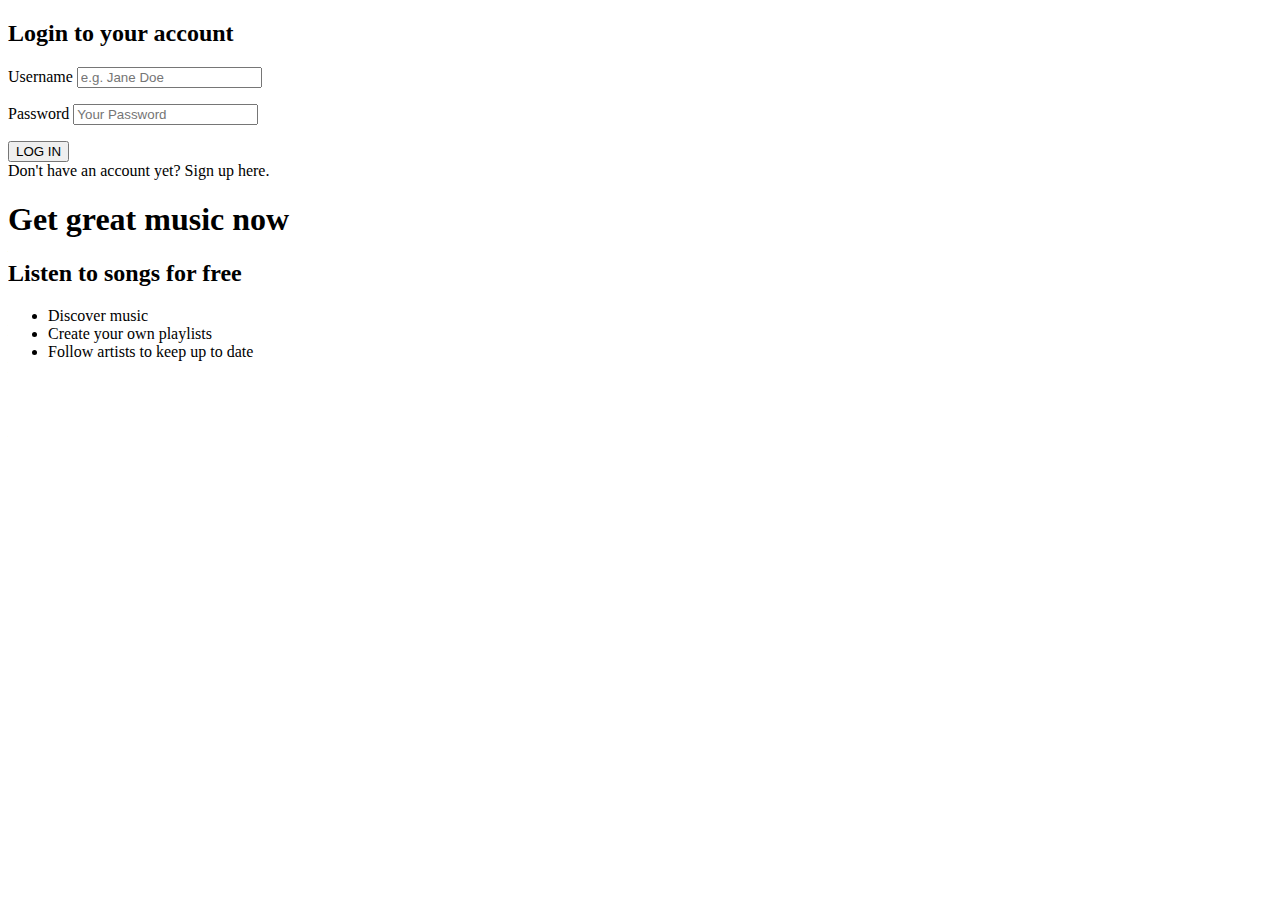
==== index.html @ 7a046db0 "added index" ====
<!DOCTYPE html>
<html lang="en">
<head>
    <meta charset="UTF-8">
    <meta name="viewport" content="width=device-width, initial-scale=1.0">
    <meta http-equiv="X-UA-Compatible" content="ie=edge">
    <title>Spotify Registration</title>
    <link rel="stylesheet" type="text/css" href="assets/css/register.css">
    <script src="https://ajax.googleapis.com/ajax/libs/jquery/3.3.1/jquery.min.js"></script>
    <script src="assets/js/register.js"></script>
    
</head>
<body>

    <div id="background">
        <div id="loginContainer">
            <div id="inputContainer">
                <form id="loginForm" action="register.php" method="POST">
                    <h2>Login to your account</h2>
                    <p>
                    
                    <label for="loginUsername">Username</label>
                    <input id="loginUsername" name="loginUsername" type="text" placeholder="e.g. Jane Doe"  required>
                    </p>
                    <p>
                    <label for="loginPassword">Password</label>
                    <input id="loginPassword" name="loginPassword" type="password" placeholder="Your Password" required>
                    </p>
                    <button type="submit" name="loginButton">LOG IN</button>
                    <div class="hasAccountText">
                        <span id="hideLogin">Don't have an account yet? Sign up here.</span>
                    </div>

                </form>

                <form id="registerForm" action="register.php" method="POST">
                    <h2>Create your free account</h2>
                    <p>
                    
                    <label for="registerUsername">Username</label>
                    <input id="registerUsername" name="registerUsername" type="text" placeholder="e.g. Jane Doe"  required>
                    </p>

                    <p>
                    
                    <label for="firstName">First Name</label>
                    <input id="firstName" name="firstName" type="text" placeholder="e.g. Jane"  required>
                    </p>

                    <p>
                    <label for="lastName">Last Name</label>
                    <input id="lastName" name="lastName" type="text" placeholder="e.g. Doe"  required>
                    </p>

                    <p>
                    <label for="email">Email</label>
                    <input id="email" name="email" type="email" placeholder="e.g. JaneDoe@gmail.com" required>
                    </p>

                    <p>
                    <label for="emailConfirmation">Confirm Email</label>
                    <input id="emailConfirmation" name="emailConfirmation" type="email" placeholder="e.g. JaneDoe@gmail.com" required>
                    </p>

                    <p>
                    <label for="registerPassword">Password</label>
                    <input id="registerPassword" name="registerPassword" type="password" placeholder="Your Password" required>
                    </p>

                    <p>
                    <label for="passwordConfirmation">Confirm Password</label>
                    <input id="passwordConfirmation" name="passwordConfirmation" type="password" placeholder="Your Password" required>
                    </p>
                    <button type="submit" name="registerButton">SIGN UP</button>
                    <div class="hasAccountText">
                        <span id="hideRegister">Already have an account? Log in here.</span>
                    </div>
                    
                </form>
            </div>
            <div id="loginText">
                <h1>Get great music now</h1>
                <h2>Listen to songs for free</h2>
                <ul>
                <li>Discover music</li>
                <li>Create your own playlists</li>
                <li>Follow artists to keep up to date</li>
                </ul>
            </div>
        </div>
    </div>    
</body>
<script>

    
        $(document).ready(function() {
            
            $("#loginForm").show();
            $("#registerForm").hide();

        });
    </script>
</html>
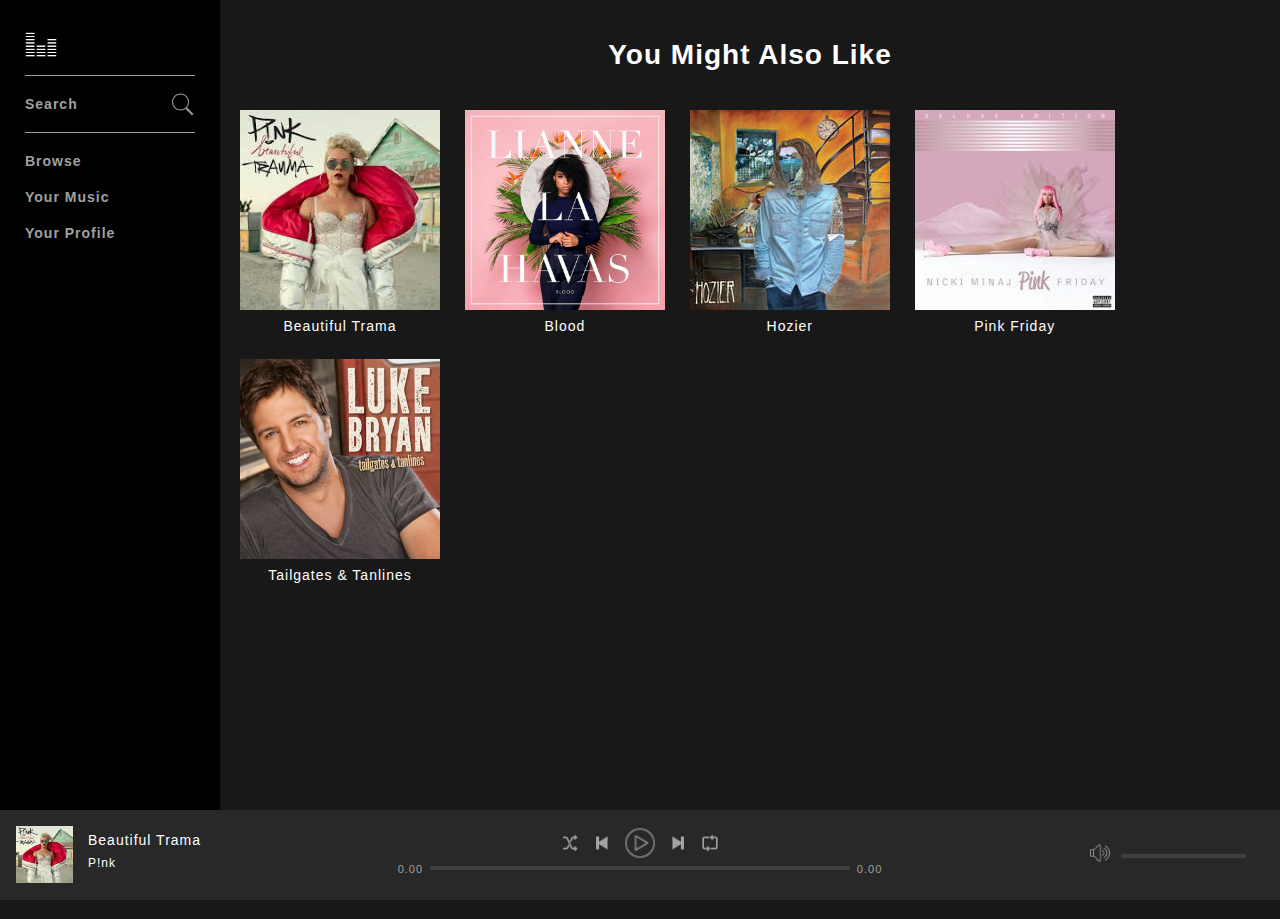
==== commit defc4a27: "add index and register and css" ====
--- a/index.html
+++ b/index.html
@@ -4,100 +4,201 @@
     <meta charset="UTF-8">
     <meta name="viewport" content="width=device-width, initial-scale=1.0">
     <meta http-equiv="X-UA-Compatible" content="ie=edge">
-    <title>Spotify Registration</title>
-    <link rel="stylesheet" type="text/css" href="assets/css/register.css">
-    <script src="https://ajax.googleapis.com/ajax/libs/jquery/3.3.1/jquery.min.js"></script>
-    <script src="assets/js/register.js"></script>
-    
+    <title>Welcome</title>
+
+    <link rel="stylesheet" type="text/css" href="css/style.css">
 </head>
 <body>
 
-    <div id="background">
-        <div id="loginContainer">
-            <div id="inputContainer">
-                <form id="loginForm" action="register.php" method="POST">
-                    <h2>Login to your account</h2>
-                    <p>
-                    
-                    <label for="loginUsername">Username</label>
-                    <input id="loginUsername" name="loginUsername" type="text" placeholder="e.g. Jane Doe"  required>
-                    </p>
-                    <p>
-                    <label for="loginPassword">Password</label>
-                    <input id="loginPassword" name="loginPassword" type="password" placeholder="Your Password" required>
-                    </p>
-                    <button type="submit" name="loginButton">LOG IN</button>
-                    <div class="hasAccountText">
-                        <span id="hideLogin">Don't have an account yet? Sign up here.</span>
+    <div id="mainContainer">
+
+        <div is="topContainer">
+                <div id="navBarContainer">
+                        <nav class="navBar">
+                            <a href="index.html" class="logo">
+                                <img src="images/icons/logo.png" alt="SpotifyClone Logo">
+                            </a>
+                    
+                            <div class="group">
+                    
+                                <div class="navItem">
+                                    <a href="search.html" class="navItemLink">Search
+                                        <img src="images/icons/search.png" alt="Search" class="icon">
+                                    </a>
+                                </div>
+                    
+                            </div>
+                    
+                            <div class="group">
+                    
+                                <div class="navItem">
+                                    <a href="browse.html" class="navItemLink">Browse</a>
+                                </div>
+                    
+                                <div class="navItem">
+                                    <a href="yourMusic.html" class="navItemLink">Your Music</a>
+                                </div>
+                    
+                                <div class="navItem">
+                                    <a href="profile.html" class="navItemLink">Your Profile</a>
+                                </div>
+                    
+                            </div>
+                    
+                        </nav>
                     </div>
-
-                </form>
-
-                <form id="registerForm" action="register.php" method="POST">
-                    <h2>Create your free account</h2>
-                    <p>
-                    
-                    <label for="registerUsername">Username</label>
-                    <input id="registerUsername" name="registerUsername" type="text" placeholder="e.g. Jane Doe"  required>
-                    </p>
-
-                    <p>
-                    
-                    <label for="firstName">First Name</label>
-                    <input id="firstName" name="firstName" type="text" placeholder="e.g. Jane"  required>
-                    </p>
-
-                    <p>
-                    <label for="lastName">Last Name</label>
-                    <input id="lastName" name="lastName" type="text" placeholder="e.g. Doe"  required>
-                    </p>
-
-                    <p>
-                    <label for="email">Email</label>
-                    <input id="email" name="email" type="email" placeholder="e.g. JaneDoe@gmail.com" required>
-                    </p>
-
-                    <p>
-                    <label for="emailConfirmation">Confirm Email</label>
-                    <input id="emailConfirmation" name="emailConfirmation" type="email" placeholder="e.g. JaneDoe@gmail.com" required>
-                    </p>
-
-                    <p>
-                    <label for="registerPassword">Password</label>
-                    <input id="registerPassword" name="registerPassword" type="password" placeholder="Your Password" required>
-                    </p>
-
-                    <p>
-                    <label for="passwordConfirmation">Confirm Password</label>
-                    <input id="passwordConfirmation" name="passwordConfirmation" type="password" placeholder="Your Password" required>
-                    </p>
-                    <button type="submit" name="registerButton">SIGN UP</button>
-                    <div class="hasAccountText">
-                        <span id="hideRegister">Already have an account? Log in here.</span>
+            
+            <div id="mainViewContainer">
+
+                <div id="mainContent">
+
+                        <h1 class="pageHeadingBig">You Might Also Like</h1>
+
+                        <div class="gridViewContainer">
+
+                                <div class='gridViewItem'>
+                                     <span class="albumLink">
+                                            <img src="images/artwork/beautifulTrama.jpg" alt="Album Cover" class="albumArtwork">
+                                    </span>
+                                         <div class='gridViewInfo'>
+                                                <span class="trackName">
+                                                    <span>Beautiful Trama</span>
+                                                </span>
+                                        </div>  
+                                 </div>
+                                 <div class='gridViewItem'>
+                                        <span class="albumLink">
+                                               <img src="images/artwork/blood.jpg" alt="Album Cover" class="albumArtwork">
+                                       </span>
+                                            <div class='gridViewInfo'>
+                                                   <span class="trackName">
+                                                       <span>Blood</span>
+                                                   </span>
+                                            </div>       
+                                </div>
+                                <div class='gridViewItem'>
+                                            <span class="albumLink">
+                                                   <img src="images/artwork/hozier.jpg" alt="Album Cover" class="albumArtwork">
+                                           </span>
+                                                <div class='gridViewInfo'>
+                                                       <span class="trackName">
+                                                           <span>Hozier</span>
+                                                       </span>
+                                               </div>  
+                                </div>
+                                <div class='gridViewItem'>
+                                                <span class="albumLink">
+                                                       <img src="images/artwork/pinkFriday.jpg" alt="Album Cover" class="albumArtwork">
+                                               </span>
+                                                    <div class='gridViewInfo'>
+                                                           <span class="trackName">
+                                                               <span>Pink Friday</span>
+                                                           </span>
+                                                   </div>  
+                                </div>
+                                            <div class='gridViewItem'>
+                                                    <span class="albumLink">
+                                                           <img src="images/artwork/tailgatesTanlines.jpg" alt="Album Cover" class="albumArtwork">
+                                                   </span>
+                                                        <div class='gridViewInfo'>
+                                                               <span class="trackName">
+                                                                   <span>Tailgates & Tanlines</span>
+                                                               </span>
+                                                       </div>  
+                                </div>
+                        
+                         
+                        
+                        </div>
+
+                </div>
+
+            </div>
+
+        </div>
+       
+        <div id="nowPlayingBarContainer">
+                <div id="nowPlayingBar">
+
+                        <div id="nowPlayingLeft">
+                            <div class="content">
+                                <span class="albumLink">
+                                    <img src="images/artwork/beautifulTrama.jpg" alt="Album Cover" class="albumArtwork">
+                                </span>
+                                <div class="trackInfo">
+                                    <span class="trackName">
+                                        <span>Beautiful Trama</span>
+                                    </span>
+                                    <span class="artistName">
+                                        <span>P!nk</span>
+                                    </span>
+                                </div>
+                            </div>
+        
+                        </div>
+        
+                        <div id="nowPlayingCenter"> 
+                            <div class="content playerControls">
+        
+                                <div class="buttons">
+                                    <button class="controlButton shuffle" title="Shuffle Button">
+                                    <img src="images/icons/shuffle.png" alt="Shuffle">
+                                    </button>
+        
+                                    <button class="controlButton previous" title="Previous Button">
+                                    <img src="images/icons/previous.png" alt="Previous">
+                                    </button>
+        
+                                    <button class="controlButton play" title="Play Button">
+                                    <img src="images/icons/play.png" alt="Play">
+                                    </button>
+        
+                                    <button class="controlButton pause" title="Pause Button" style="display: none;">
+                                    <img src="images/icons/pause.png" alt="Pause">
+                                    </button>
+        
+                                    <button class="controlButton next" title="Next Button">
+                                    <img src="images/icons/next.png" alt="Next">
+                                    </button>
+        
+                                    <button class="controlButton repeat" title="Repeat Button">
+                                    <img src="images/icons/repeat.png" alt="Repeat">
+                                    </button>
+        
+                                </div>
+        
+                                <div class="playbackBar">
+                                    <span class="progressTime current">0.00</span>
+        
+                                    <div class="progressBar">
+                                        <div class="progressBarBg">
+                                            <div class="progress"></div>
+                                        </div>
+        
+                                    </div>
+        
+                                    <span class="progressTime remaining">0.00</span>
+                                </div>
+        
+                            </div>
+                        </div>
+                        <div id="nowPlayingRight">
+                            <div class="volumeBar">
+                                <button class="controlButton volume" title="Volume Button">
+                                    <img src="images/icons/volume.png" alt="Volume">
+                                </button>
+                                <div class="progressBar">
+                                        <div class="progressBarBg">
+                                            <div class="progress"></div>
+                                        </div>
+        
+                                    </div>
+                            </div>
+                        </div>
                     </div>
-                    
-                </form>
-            </div>
-            <div id="loginText">
-                <h1>Get great music now</h1>
-                <h2>Listen to songs for free</h2>
-                <ul>
-                <li>Discover music</li>
-                <li>Create your own playlists</li>
-                <li>Follow artists to keep up to date</li>
-                </ul>
-            </div>
+    
+
         </div>
-    </div>    
+    </div>
 </body>
-<script>
-
-    
-        $(document).ready(function() {
-            
-            $("#loginForm").show();
-            $("#registerForm").hide();
-
-        });
-    </script>
 </html>--- a/css/style.css
+++ b/css/style.css
@@ -0,0 +1,365 @@
+html, body {
+    padding: 0;
+    margin: 0;
+    height:100%;
+}
+
+* {
+    font-family: "Helvetica Neue", Helvetica, Arial, sans-serif;
+    color: #ffffff;
+    letter-spacing: 1px;
+}
+
+body {
+    background-color: #181818;
+    font-size: 14px;
+    min-width: 720px;
+
+}
+
+#nowPlayingBarContainer {
+    width: 100%;
+    background-color: #282828;
+    bottom: 0;
+    position: fixed;
+    min-width: 620px;
+    
+}
+
+#nowPlayingBar {
+    display: flex;
+    height: 90px;
+    padding: 16px;
+    box-sizing: border-box;
+}
+
+#nowPlayingLeft ,
+#nowPlayingRight  {
+  width: 30%;
+  min-width: 180px; 
+}
+
+#nowPlayingRight {
+    position: relative;
+    margin-top: 16px;
+}
+
+#nowPlayingCenter {
+    width: 40%;
+    max-width: 700px;
+    display: flex;
+    flex-direction: column;
+    align-items: center;
+}
+
+#nowPlayingBar .content {
+    width: 100%
+}
+
+.playerControls .buttons {
+    margin: 0 auto;
+    display: table;
+}
+
+.controlButton {
+    background-color: transparent;
+    border: none;
+    vertical-align: middle;
+}
+
+.controlButton img {
+    width: 20px;
+    height: 20px;
+}
+
+.controlButton.play img ,
+.controlButton.pause img  {
+    width: 32px;
+    height: 32px;
+}
+
+.controlButton:hover {
+    cursor: pointer;
+}
+
+.progressTime {
+    color: #a0a0a0;
+    font-size: 11px;
+    min-width: 40px;
+    text-align: center;
+}
+
+.progressBar {
+    width: 100%;
+    height: 12px;   
+    display: inline-flex;
+    cursor: pointer;
+}
+
+.playbackBar {
+    display: flex;
+}
+
+.progressBarBg {
+    background-color: #404040;
+    height: 4px;
+    width: 100%;
+    border-radius: 2px;
+}
+
+.progress {
+    background-color: #a0a0a0;
+    height: 4px;
+    width: 0;
+    border-radius: 2px;
+}
+
+.playbackBar .progressBar {
+    margin-top: 3px;
+}
+
+#nowPlayingLeft .albumArtwork {
+  
+    max-width: 57px;
+    margin-right: 15px;
+    float: left;
+    background-size: cover;
+}
+
+.trackInfo {
+    display: table;
+}
+
+#nowPlayingLeft .trackInfo .trackName {
+    margin: 6px 0;
+    display: inline-block;
+    width: 100%;
+}
+
+#nowPlayingLeft .trackInfo .artistName {
+    font-size: 12px;
+    color: #a0a0a0;
+}
+
+.volumeBar {
+    width: 180px;
+    position: absolute;
+    right: 0;
+}
+
+.volumeBar .progressBar {
+    width: 125px;
+}
+
+#topContainer {
+    min-height: 100%;
+    width: 100%;
+}
+
+#navBarContainer {
+    background-color: black;
+    width: 220px;
+    height:100vh;
+    position: fixed;
+    top: 0;
+    left: 0;
+}
+
+#navBarContainer .navBar {
+    padding: 25px;
+    display: flex;
+    flex-direction: column;
+    -ms-flex-direction: column;
+}
+
+.logo{
+    margin-bottom: 15px;
+}
+
+.navBar .logo img {
+    width: 32px;
+    
+}
+
+.navBar .group{
+    border-top: 1px solid #a0a0a0;
+    padding: 10px 0;
+}
+
+.group .navItem {
+    padding: 10px 0;
+    font-size: 14px;
+    font-weight: 700;
+    display: block;
+    letter-spacing: 1px;
+    position: relative;
+}
+
+.group .navItem .navItemLink {
+    color: #a0a0a0;
+    text-decoration: none;
+
+}
+
+.group .navItem .navItemLink:hover  {
+    color: #ffffff;
+
+}
+
+.navItem .navItemLink .icon {
+    position: absolute;
+    right: 0;
+    top: 6px;
+    width: 25px;
+
+}
+
+#mainViewContainer {
+    margin-left: 220px;
+    padding-bottom: 90px;
+    width: calc(100% - 220px);
+}
+
+#mainViewContainer #mainContent {
+    padding: 0 20px;
+}
+
+.pageHeadingBig {
+    padding: 20px;
+    text-align: center;
+}
+
+.gridViewItem {
+    display: inline-block;
+    margin-right: 20px;
+    width: 29%;
+    max-width: 200px;
+    min-width: 100px;
+    margin-bottom: 20px;
+}
+
+.gridViewItem img {
+    width: 100%;
+}
+
+.gridViewItem a {
+    text-decoration: none;
+}
+.gridViewInfo {
+    font-weight: 300;
+    text-align: center;
+    padding: 5px 0;
+    text-overflow: ellipsis;
+    overflow: hidden;
+    white-space: nowrap;
+
+}
+
+.entityInfo {
+    padding: 40px 0 10px 0;
+    display: inline-block;
+    width: 100%;
+}
+
+.entityInfo .leftSection {
+   width: 30%;
+   float: left;
+   max-width: 250px;
+}
+
+.entityInfo .leftSection img {
+    width: 100%;
+ }
+
+ .entityInfo .rightSection {
+    width: 70%;
+    float: left;
+    padding: 5px 10px 5px 40px;
+    box-sizing: border-box;
+ }
+
+ .entityInfo .rightSection h2 {
+    margin-top: 0px;
+ }
+
+ .entityInfo .rightSection p {
+    color: #939393;
+    font-weight: 200;
+ }
+
+.tracklist {
+    padding: 0;
+}
+
+.tracklist .tracklistRow {
+    height: 40px;
+    padding: 15px 10px;
+    list-style: none;
+}
+
+.tracklist .tracklistRow span {
+    color: #393939;
+    font-weight: 200;
+}
+
+.tracklist .tracklistRow:hover {
+    background-color: #282828;
+}
+
+.tracklistRow .trackCount {
+    width: 8%;
+    float: left;
+}
+.tracklistRow .trackCount img {
+    width: 20px;
+    visibility: hidden;
+    position: absolute;
+    cursor: pointer;
+}
+
+.tracklistRow:hover .trackCount img {
+    visibility: visible;
+}
+
+.tracklistRow .trackCount span {
+    visibility: visible;
+}
+
+.tracklistRow:hover .trackCount span {
+    visibility: hidden;
+}
+
+.tracklistRow .trackInfo {
+    width: 75%;
+    float: left;
+}
+
+.tracklistRow .trackInfo span {
+    display: block;
+}
+
+.tracklistRow .trackInfo .trackName {
+    color: #ffffff;
+    margin-bottom: 7px;
+}
+
+.tracklistRow .trackOptions {
+    width: 5%;
+    float: left;
+    text-align: right;
+}
+
+.tracklistRow .trackOptions img {
+    width: 15px;
+    visibility: hidden;
+}
+
+.tracklistRow:hover .trackOptions img {
+    visibility: visible;
+}
+
+.tracklistRow .trackDuration {
+    width: 12%;
+    float: left;
+    text-align: right;
+}